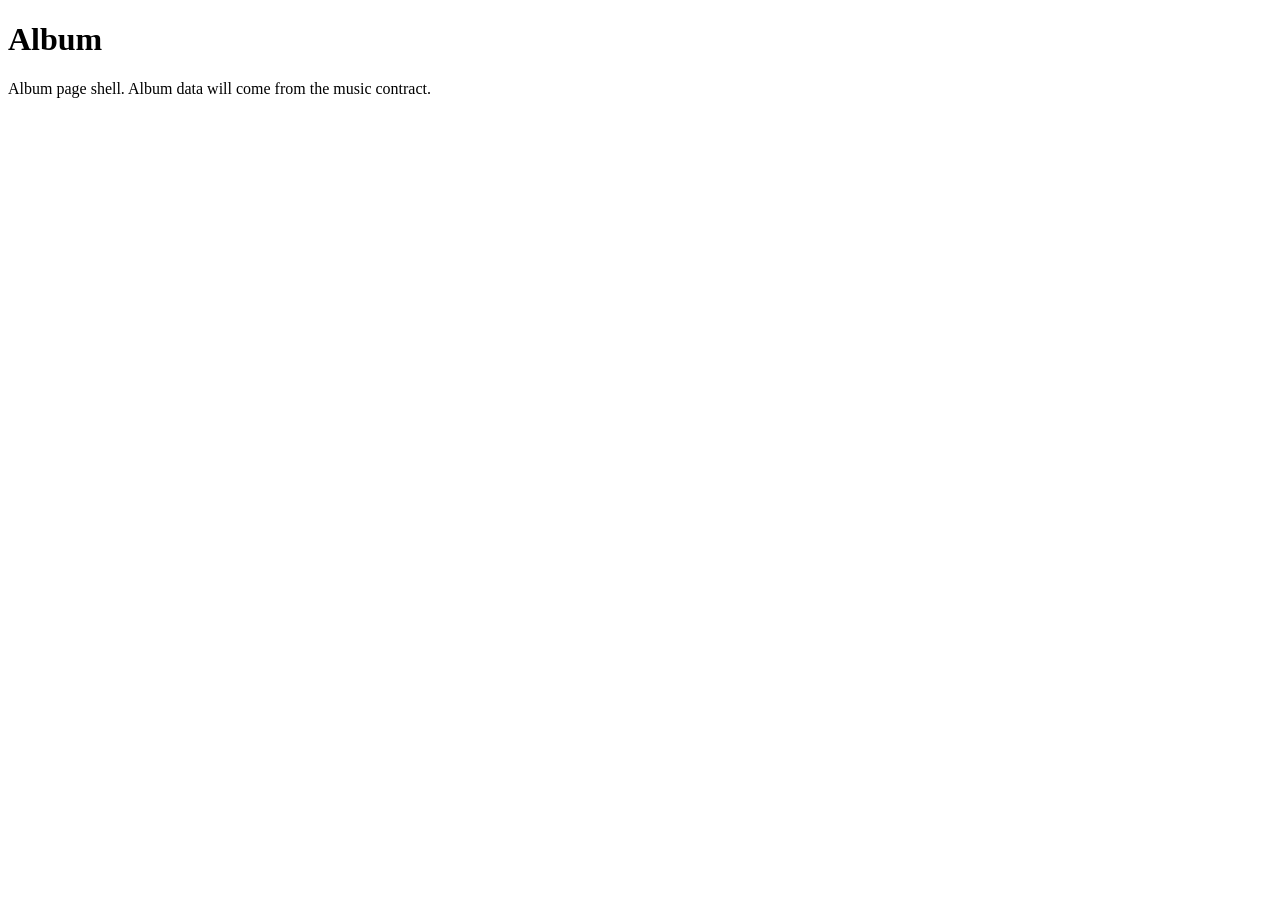
==== pages/album.html @ f35bb285 "chore: initialize VibeRoom project foundation" ====
<!doctype html><html lang="en"><head><meta charset="UTF-8"><meta name="viewport" content="width=device-width, initial-scale=1"><title>VibeRoom | Album</title></head><body><main class="page-shell"><h1>Album</h1><p>Album page shell. Album data will come from the music contract.</p></main></body></html>
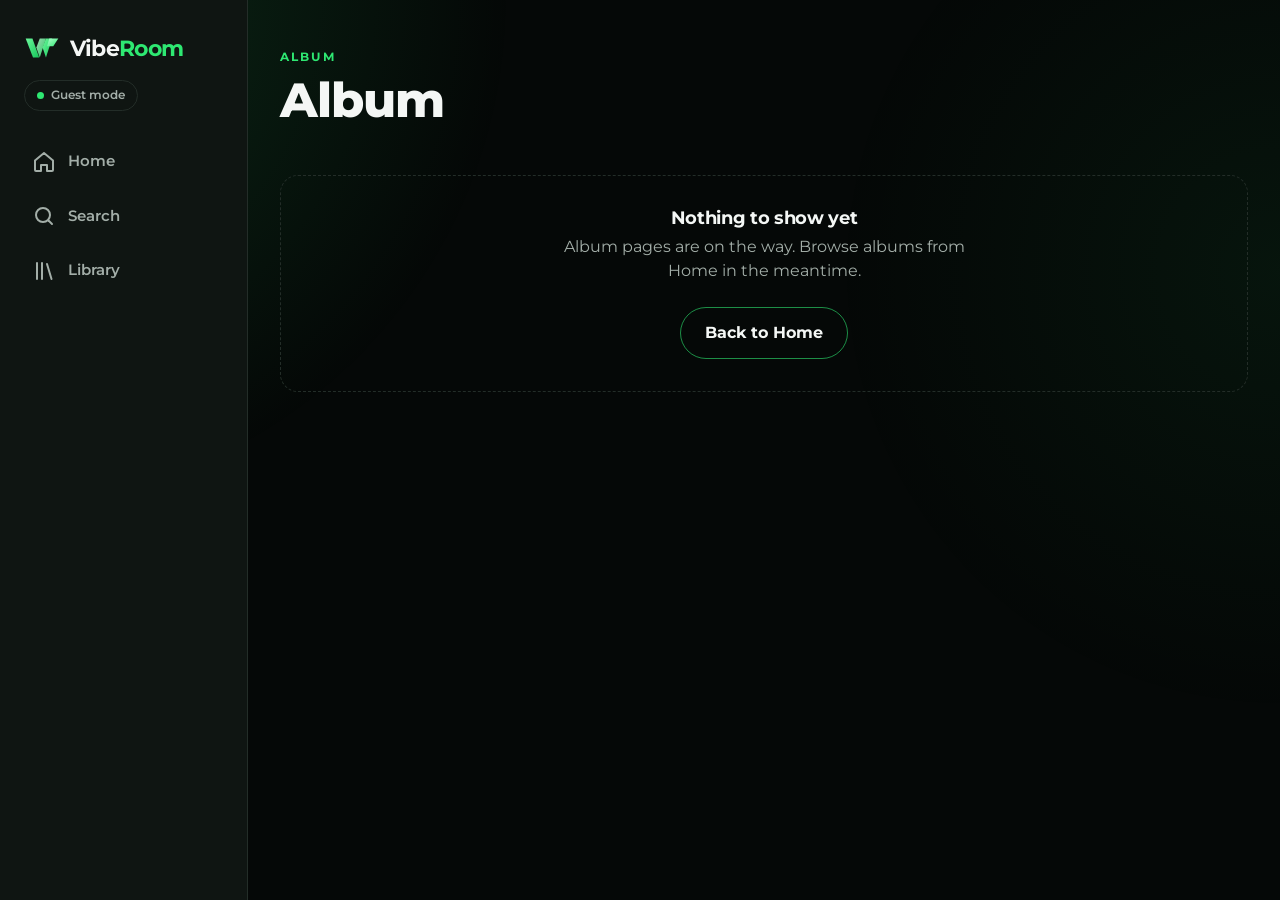
==== commit c55dd994: "feat: build out design system, pages, and Firebase setup Co-Authored-By: Claude Opus 5.5 <noreply@an" ====
--- a/pages/album.html
+++ b/pages/album.html
@@ -1 +1,59 @@
-<!doctype html><html lang="en"><head><meta charset="UTF-8"><meta name="viewport" content="width=device-width, initial-scale=1"><title>VibeRoom | Album</title></head><body><main class="page-shell"><h1>Album</h1><p>Album page shell. Album data will come from the music contract.</p></main></body></html>
+<!doctype html>
+<html lang="en">
+<head>
+  <meta charset="UTF-8">
+  <meta name="viewport" content="width=device-width, initial-scale=1, viewport-fit=cover">
+  <meta name="theme-color" content="#050807">
+  <title>VibeRoom | Album</title>
+  <link rel="icon" href="../assets/icons/logo-mark.svg" type="image/svg+xml">
+  <link rel="preconnect" href="https://fonts.googleapis.com">
+  <link rel="preconnect" href="https://fonts.gstatic.com" crossorigin>
+  <link rel="stylesheet" href="https://fonts.googleapis.com/css2?family=Montserrat:wght@400;500;600;700;800&display=swap">
+  <link rel="stylesheet" href="../css/variables.css">
+  <link rel="stylesheet" href="../css/global.css">
+  <link rel="stylesheet" href="../css/layout.css">
+  <link rel="stylesheet" href="../css/components.css">
+</head>
+<body>
+  <a class="skip-link" href="#main">Skip to content</a>
+  <div class="app-shell">
+    <header class="app-header">
+      <a class="brand" href="../index.html" aria-label="VibeRoom welcome page">
+        <img src="../assets/icons/logo-mark.svg" alt="">
+        <span class="brand-word">Vibe<span>Room</span></span>
+      </a>
+      <span class="mode-chip">Guest mode</span>
+    </header>
+
+    <nav class="app-nav" aria-label="Primary">
+      <a class="nav-link" href="home.html">
+        <svg viewBox="0 0 24 24" fill="none" stroke="currentColor" stroke-width="2" stroke-linejoin="round" aria-hidden="true"><path d="M3 10.5 12 3l9 7.5V20a1 1 0 0 1-1 1h-5v-6h-6v6H4a1 1 0 0 1-1-1z"/></svg>
+        <span>Home</span>
+      </a>
+      <a class="nav-link" href="search.html">
+        <svg viewBox="0 0 24 24" fill="none" stroke="currentColor" stroke-width="2" stroke-linecap="round" aria-hidden="true"><circle cx="11" cy="11" r="7"/><path d="m20 20-3.5-3.5"/></svg>
+        <span>Search</span>
+      </a>
+      <a class="nav-link" href="library.html">
+        <svg viewBox="0 0 24 24" fill="none" stroke="currentColor" stroke-width="2" stroke-linecap="round" aria-hidden="true"><path d="M5 4v16M10 4v16M15 5l4.5 15"/></svg>
+        <span>Library</span>
+      </a>
+    </nav>
+
+    <main id="main" class="app-main">
+      <section class="page-section" aria-labelledby="album-title">
+        <p class="eyebrow">Album</p>
+        <h1 id="album-title" class="page-title">Album</h1>
+      </section>
+
+      <section class="page-section" aria-label="Album details" data-album-detail>
+        <div class="state state-empty">
+          <h3>Nothing to show yet</h3>
+          <p>Album pages are on the way. Browse albums from Home in the meantime.</p>
+          <a class="button button-outline" href="home.html">Back to Home</a>
+        </div>
+      </section>
+    </main>
+  </div>
+</body>
+</html>
--- a/css/variables.css
+++ b/css/variables.css
@@ -0,0 +1,28 @@
+:root {
+  --color-bg: #050807;
+  --color-surface: #0f1512;
+  --color-surface-raised: #161e1a;
+  --color-border: #232d28;
+  --color-text: #f4f7f5;
+  --color-muted: #a3aea8;
+  --color-accent: #2ee872;
+  --color-accent-strong: #5cf595;
+  --color-accent-deep: #16c75a;
+  --color-accent-ink: #04140a;
+  --color-danger: #ff6b6b;
+  --gradient-accent: linear-gradient(135deg, #5cf595 0%, #2ee872 45%, #16c75a 100%);
+  --shadow-accent: 0 0 42px rgba(46, 232, 114, 0.18);
+  --shadow-button: 0 10px 34px rgba(46, 232, 114, 0.3);
+  --font-sans: 'Montserrat', system-ui, -apple-system, 'Segoe UI', Roboto, sans-serif;
+  --radius-card: 18px;
+  --radius-pill: 999px;
+  --content-width: 1080px;
+  --sidebar-width: 248px;
+  --nav-height: 4.25rem;
+  --space-1: 0.5rem;
+  --space-2: 0.75rem;
+  --space-3: 1rem;
+  --space-4: 1.5rem;
+  --space-5: 2rem;
+  --space-6: 3rem;
+}
--- a/css/global.css
+++ b/css/global.css
@@ -0,0 +1,61 @@
+* { box-sizing: border-box; }
+
+html { color-scheme: dark; -webkit-text-size-adjust: 100%; }
+
+body {
+  margin: 0;
+  min-width: 320px;
+  background: var(--color-bg);
+  color: var(--color-text);
+  font-family: var(--font-sans);
+  line-height: 1.5;
+  -webkit-font-smoothing: antialiased;
+}
+
+body::before {
+  position: fixed;
+  inset: 0;
+  z-index: -1;
+  background:
+    radial-gradient(circle at 0% 0%, rgba(46, 232, 114, 0.16), transparent 32rem),
+    radial-gradient(circle at 100% 30%, rgba(46, 232, 114, 0.06), transparent 28rem);
+  content: '';
+  pointer-events: none;
+}
+
+h1, h2, h3 { margin: 0; line-height: 1.1; letter-spacing: -0.02em; }
+
+img, svg { display: block; max-width: 100%; }
+
+a { color: inherit; }
+
+button, input { font: inherit; color: inherit; }
+
+:focus-visible { outline: 3px solid var(--color-accent-strong); outline-offset: 3px; border-radius: 6px; }
+
+.visually-hidden {
+  position: absolute !important;
+  width: 1px;
+  height: 1px;
+  overflow: hidden;
+  clip: rect(0 0 0 0);
+  white-space: nowrap;
+}
+
+.skip-link {
+  position: fixed;
+  top: var(--space-2);
+  left: var(--space-2);
+  z-index: 100;
+  padding: var(--space-1) var(--space-3);
+  border-radius: var(--radius-pill);
+  background: var(--color-accent);
+  color: var(--color-accent-ink);
+  font-weight: 700;
+  transform: translateY(-200%);
+}
+.skip-link:focus { transform: none; }
+
+@media (prefers-reduced-motion: reduce) {
+  *, *::before, *::after { animation: none !important; transition: none !important; }
+}
--- a/css/layout.css
+++ b/css/layout.css
@@ -0,0 +1,117 @@
+/* Welcome entry */
+.welcome-shell {
+  display: grid;
+  min-height: 100svh;
+  place-items: center;
+  padding: var(--space-4) var(--space-3);
+}
+
+.welcome-panel {
+  display: flex;
+  width: min(100%, 460px);
+  flex-direction: column;
+  align-items: center;
+  text-align: center;
+}
+
+/* App shell: header + nav + main.
+   Mobile: header on top, nav fixed to the bottom.
+   Desktop: header and nav stack in a left sidebar. */
+.app-shell {
+  min-height: 100svh;
+  padding-bottom: calc(var(--nav-height) + env(safe-area-inset-bottom));
+}
+
+.app-header {
+  position: sticky;
+  top: 0;
+  z-index: 10;
+  display: flex;
+  align-items: center;
+  justify-content: space-between;
+  gap: var(--space-3);
+  padding: var(--space-2) var(--space-3);
+  background: rgba(5, 8, 7, 0.82);
+  backdrop-filter: blur(14px);
+  border-bottom: 1px solid var(--color-border);
+}
+
+.app-nav {
+  position: fixed;
+  right: 0;
+  bottom: 0;
+  left: 0;
+  z-index: 10;
+  display: grid;
+  grid-template-columns: repeat(3, 1fr);
+  height: calc(var(--nav-height) + env(safe-area-inset-bottom));
+  padding-bottom: env(safe-area-inset-bottom);
+  background: rgba(10, 14, 12, 0.94);
+  backdrop-filter: blur(14px);
+  border-top: 1px solid var(--color-border);
+}
+
+.app-main {
+  width: min(100% - 2rem, var(--content-width));
+  margin: 0 auto;
+  padding: var(--space-4) 0 var(--space-6);
+}
+
+.page-section + .page-section { margin-top: var(--space-6); }
+
+.section-heading {
+  display: flex;
+  align-items: baseline;
+  justify-content: space-between;
+  gap: var(--space-3);
+  margin-bottom: var(--space-3);
+}
+
+@media (min-width: 900px) {
+  .app-shell {
+    display: grid;
+    grid-template-columns: var(--sidebar-width) 1fr;
+    grid-template-rows: auto 1fr;
+    height: 100svh;
+    min-height: 0;
+    padding-bottom: 0;
+  }
+
+  .app-header {
+    position: static;
+    grid-column: 1;
+    grid-row: 1;
+    flex-direction: column;
+    align-items: flex-start;
+    padding: var(--space-5) var(--space-4) var(--space-3);
+    background: var(--color-surface);
+    border-bottom: 0;
+    backdrop-filter: none;
+  }
+
+  .app-nav {
+    position: static;
+    grid-column: 1;
+    grid-row: 2;
+    display: flex;
+    height: auto;
+    flex-direction: column;
+    gap: var(--space-1);
+    padding: var(--space-2) var(--space-3);
+    background: var(--color-surface);
+    border-top: 0;
+    border-right: 1px solid var(--color-border);
+    backdrop-filter: none;
+  }
+
+  .app-header { border-right: 1px solid var(--color-border); }
+
+  .app-main {
+    grid-column: 2;
+    grid-row: 1 / span 2;
+    width: auto;
+    margin: 0;
+    overflow-y: auto;
+    padding: var(--space-6) max(var(--space-5), calc((100% - var(--content-width)) / 2));
+  }
+}
--- a/css/components.css
+++ b/css/components.css
@@ -0,0 +1,220 @@
+/* ---------- Brand ---------- */
+.brand { display: inline-flex; align-items: center; gap: 0.6rem; text-decoration: none; }
+.brand img { width: 2.25rem; height: auto; }
+.brand-word { font-size: 1.35rem; font-weight: 700; letter-spacing: -0.03em; }
+.brand-word span, .text-accent { color: var(--color-accent); }
+
+.brand-lg img { width: clamp(3.5rem, 16vw, 4.5rem); }
+.brand-lg .brand-word { font-size: clamp(2.4rem, 11vw, 3.1rem); }
+
+.tagline {
+  display: flex;
+  align-items: center;
+  gap: 1.1rem;
+  margin: var(--space-2) 0 0;
+  color: var(--color-muted);
+  font-size: 0.72rem;
+  font-weight: 500;
+  letter-spacing: 0.32em;
+  text-transform: uppercase;
+}
+.tagline span + span::before {
+  display: inline-block;
+  width: 4px;
+  height: 4px;
+  margin-right: 1.1rem;
+  border-radius: 50%;
+  background: var(--color-accent);
+  vertical-align: middle;
+  content: '';
+}
+
+/* ---------- Welcome ---------- */
+.hero-art { width: min(100%, 520px); margin: var(--space-4) 0 var(--space-2); }
+
+.welcome-title { font-size: clamp(2.4rem, 11vw, 3.25rem); font-weight: 800; line-height: 1.05; }
+.welcome-title .text-accent { display: block; }
+
+.welcome-copy { max-width: 26rem; margin: var(--space-3) auto 0; color: var(--color-muted); font-size: 1.02rem; line-height: 1.6; }
+
+.welcome-actions { display: grid; width: 100%; gap: var(--space-3); margin-top: var(--space-5); }
+
+.built-by {
+  display: flex;
+  align-items: center;
+  gap: var(--space-3);
+  margin: var(--space-6) 0 0;
+  color: var(--color-muted);
+  font-size: 0.85rem;
+}
+.built-by::before, .built-by::after { width: 2.25rem; height: 1px; background: var(--color-accent); opacity: 0.7; content: ''; }
+
+/* ---------- Buttons ---------- */
+.button {
+  display: inline-flex;
+  min-height: 3.25rem;
+  align-items: center;
+  justify-content: center;
+  gap: 0.6rem;
+  padding: 0.8rem 1.5rem;
+  border: 1.5px solid transparent;
+  border-radius: var(--radius-pill);
+  background: none;
+  font-weight: 700;
+  font-size: 1rem;
+  text-decoration: none;
+  cursor: pointer;
+  transition: transform 160ms ease, box-shadow 160ms ease, background 160ms ease;
+}
+.button:hover { transform: translateY(-2px); }
+.button svg { width: 1.25rem; height: 1.25rem; }
+.button-lg { min-height: 3.75rem; font-size: 1.1rem; }
+.button-primary { background: var(--gradient-accent); color: var(--color-accent-ink); box-shadow: var(--shadow-button); }
+.button-primary:hover { box-shadow: 0 14px 40px rgba(46, 232, 114, 0.42); }
+.button-outline { border-color: rgba(46, 232, 114, 0.6); color: var(--color-text); }
+.button-outline:hover { background: rgba(46, 232, 114, 0.08); }
+.button-secondary { border-color: var(--color-border); color: var(--color-text); }
+.button-secondary:hover { background: var(--color-surface-raised); }
+
+/* ---------- Shell ---------- */
+.mode-chip {
+  display: inline-flex;
+  align-items: center;
+  gap: 0.4rem;
+  padding: 0.3rem 0.75rem;
+  border: 1px solid var(--color-border);
+  border-radius: var(--radius-pill);
+  color: var(--color-muted);
+  font-size: 0.78rem;
+  font-weight: 600;
+}
+.mode-chip::before { width: 0.45rem; height: 0.45rem; border-radius: 50%; background: var(--color-accent); content: ''; }
+
+.nav-link {
+  display: flex;
+  flex-direction: column;
+  align-items: center;
+  justify-content: center;
+  gap: 0.2rem;
+  min-height: 44px;
+  color: var(--color-muted);
+  font-size: 0.72rem;
+  font-weight: 600;
+  text-decoration: none;
+  transition: color 160ms ease, background 160ms ease;
+}
+.nav-link svg { width: 1.5rem; height: 1.5rem; }
+.nav-link:hover { color: var(--color-text); }
+.nav-link[aria-current='page'] { color: var(--color-accent); }
+
+@media (min-width: 900px) {
+  .nav-link {
+    flex-direction: row;
+    justify-content: flex-start;
+    gap: var(--space-2);
+    padding: 0.7rem var(--space-3);
+    border-radius: 12px;
+    font-size: 0.95rem;
+  }
+  .nav-link:hover { background: var(--color-surface-raised); }
+  .nav-link[aria-current='page'] { background: rgba(46, 232, 114, 0.1); }
+}
+
+/* ---------- Page headings ---------- */
+.eyebrow { margin: 0 0 var(--space-1); color: var(--color-accent); font-size: 0.75rem; font-weight: 700; letter-spacing: 0.18em; text-transform: uppercase; }
+.page-title { font-size: clamp(1.9rem, 7vw, 3rem); font-weight: 800; }
+.page-lead { max-width: 38rem; margin: var(--space-2) 0 0; color: var(--color-muted); }
+.section-title { font-size: 1.3rem; font-weight: 700; }
+.section-meta { color: var(--color-muted); font-size: 0.85rem; }
+
+/* ---------- Cards ---------- */
+.feature-card {
+  position: relative;
+  overflow: hidden;
+  margin-top: var(--space-4);
+  padding: var(--space-5) var(--space-4);
+  border: 1px solid rgba(46, 232, 114, 0.25);
+  border-radius: var(--radius-card);
+  background:
+    radial-gradient(circle at 100% 0%, rgba(46, 232, 114, 0.28), transparent 60%),
+    var(--color-surface);
+  box-shadow: var(--shadow-accent);
+}
+.feature-card h2 { font-size: clamp(1.4rem, 5vw, 2rem); font-weight: 800; }
+.feature-card p { max-width: 30rem; margin: var(--space-2) 0 var(--space-4); color: var(--color-muted); }
+.feature-card .actions { display: flex; flex-wrap: wrap; gap: var(--space-2); }
+
+.album-grid { display: grid; grid-template-columns: repeat(auto-fill, minmax(9.5rem, 1fr)); gap: var(--space-3); }
+.album-card { padding: var(--space-2); border-radius: var(--radius-card); background: var(--color-surface); }
+.album-card img { width: 100%; aspect-ratio: 1; border-radius: 12px; object-fit: cover; }
+.album-card h3 { margin-top: var(--space-2); overflow: hidden; font-size: 0.95rem; text-overflow: ellipsis; white-space: nowrap; }
+.album-card p { margin: 0.15rem 0 0; color: var(--color-muted); font-size: 0.82rem; }
+
+.genre-grid { display: grid; grid-template-columns: repeat(auto-fill, minmax(10rem, 1fr)); gap: var(--space-3); }
+.genre-tile {
+  display: flex;
+  min-height: 5.5rem;
+  align-items: flex-end;
+  padding: var(--space-3);
+  border: 1px solid var(--color-border);
+  border-radius: var(--radius-card);
+  background: linear-gradient(145deg, rgba(46, 232, 114, 0.18), var(--color-surface) 70%);
+  font-weight: 700;
+}
+
+/* ---------- Song list ---------- */
+.song-list { margin: 0; padding: 0; list-style: none; }
+.song-row {
+  display: grid;
+  grid-template-columns: 1.5rem 3rem minmax(0, 1fr) auto;
+  gap: var(--space-3);
+  align-items: center;
+  padding: var(--space-2);
+  border-radius: 12px;
+}
+.song-row:hover { background: var(--color-surface); }
+.song-index { color: var(--color-muted); font-size: 0.9rem; text-align: center; }
+.song-row img { width: 3rem; aspect-ratio: 1; border-radius: 8px; object-fit: cover; }
+.song-title, .song-meta { display: block; overflow: hidden; text-overflow: ellipsis; white-space: nowrap; }
+.song-title { font-weight: 600; }
+.song-meta, .song-row time { color: var(--color-muted); font-size: 0.85rem; }
+
+/* ---------- Search ---------- */
+.search-field { position: relative; margin-top: var(--space-4); }
+.search-field svg { position: absolute; top: 50%; left: 1.1rem; width: 1.25rem; height: 1.25rem; color: var(--color-muted); transform: translateY(-50%); pointer-events: none; }
+.search-field input {
+  width: 100%;
+  min-height: 3.25rem;
+  padding: 0.8rem 1.25rem 0.8rem 3.1rem;
+  border: 1.5px solid var(--color-border);
+  border-radius: var(--radius-pill);
+  background: var(--color-surface);
+}
+.search-field input::placeholder { color: var(--color-muted); }
+.search-field input:focus-visible { border-color: var(--color-accent); outline: none; box-shadow: 0 0 0 4px rgba(46, 232, 114, 0.18); }
+
+/* ---------- States: loading / empty / error ---------- */
+.state {
+  display: flex;
+  flex-direction: column;
+  align-items: center;
+  padding: var(--space-5) var(--space-3);
+  border: 1px dashed var(--color-border);
+  border-radius: var(--radius-card);
+  text-align: center;
+}
+.state h3 { font-size: 1.1rem; }
+.state p { max-width: 26rem; margin: var(--space-1) 0 0; color: var(--color-muted); }
+.state .button { margin-top: var(--space-4); }
+.state-error { border-color: rgba(255, 107, 107, 0.45); }
+.state-error h3 { color: var(--color-danger); }
+
+.skeleton { border-radius: 10px; background: linear-gradient(90deg, var(--color-surface) 25%, var(--color-surface-raised) 50%, var(--color-surface) 75%); background-size: 200% 100%; animation: shimmer 1.4s linear infinite; }
+.skeleton-row { height: 4rem; margin-bottom: var(--space-1); }
+.skeleton-card { aspect-ratio: 0.8; }
+
+@keyframes shimmer { to { background-position: -200% 0; } }
+
+@media (min-width: 520px) {
+  .welcome-actions .button { font-size: 1.1rem; }
+}
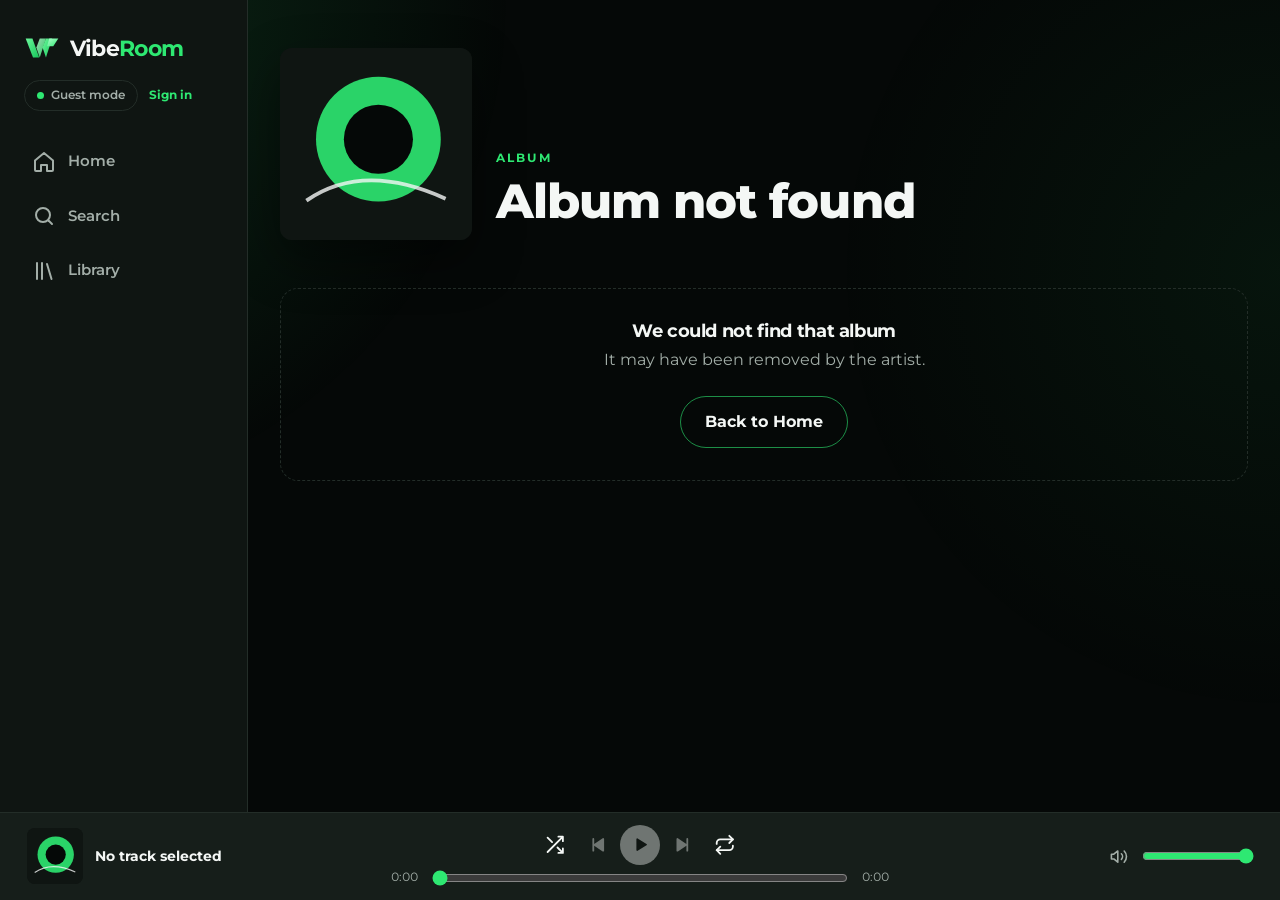
==== commit 49d79488: "Merge pull request #3 from Evans664/develop Final" ====
--- a/pages/album.html
+++ b/pages/album.html
@@ -40,20 +40,27 @@
       </a>
     </nav>
 
-    <main id="main" class="app-main">
-      <section class="page-section" aria-labelledby="album-title">
-        <p class="eyebrow">Album</p>
-        <h1 id="album-title" class="page-title">Album</h1>
+    <main id="main" class="app-main" data-album-page>
+      <section class="page-section playlist-hero" aria-labelledby="album-title">
+        <img class="playlist-hero-art" src="../assets/images/cover-placeholder.svg" alt="" data-album-cover>
+        <div class="playlist-hero-text">
+          <p class="eyebrow">Album</p>
+          <h1 id="album-title" class="page-title" data-album-title>Loading…</h1>
+          <p class="page-lead" data-album-meta></p>
+          <div class="actions" data-album-actions>
+            <button type="button" class="button button-primary" data-album-play disabled>Play</button>
+          </div>
+        </div>
       </section>
 
-      <section class="page-section" aria-label="Album details" data-album-detail>
-        <div class="state state-empty">
-          <h3>Nothing to show yet</h3>
-          <p>Album pages are on the way. Browse albums from Home in the meantime.</p>
-          <a class="button button-outline" href="home.html">Back to Home</a>
+      <section class="page-section" aria-label="Songs on this album">
+        <div data-album-songs>
+          <div class="skeleton skeleton-row"></div><div class="skeleton skeleton-row"></div><div class="skeleton skeleton-row"></div>
         </div>
       </section>
     </main>
+    <footer class="player-bar" data-player aria-label="Music player"></footer>
   </div>
+  <script type="module" src="../js/app.js"></script>
 </body>
 </html>
--- a/css/variables.css
+++ b/css/variables.css
@@ -19,6 +19,7 @@
   --content-width: 1080px;
   --sidebar-width: 248px;
   --nav-height: 4.25rem;
+  --player-height: 5.5rem;
   --space-1: 0.5rem;
   --space-2: 0.75rem;
   --space-3: 1rem;
--- a/css/global.css
+++ b/css/global.css
@@ -26,6 +26,8 @@
 h1, h2, h3 { margin: 0; line-height: 1.1; letter-spacing: -0.02em; }
 
 img, svg { display: block; max-width: 100%; }
+
+[hidden] { display: none !important; }
 
 a { color: inherit; }
 
--- a/css/layout.css
+++ b/css/layout.css
@@ -20,6 +20,16 @@
 .app-shell {
   min-height: 100svh;
   padding-bottom: calc(var(--nav-height) + env(safe-area-inset-bottom));
+}
+
+.app-shell:has(.player-bar) { padding-bottom: calc(var(--nav-height) + var(--player-height) + env(safe-area-inset-bottom)); }
+
+.player-bar {
+  position: fixed;
+  right: 0;
+  bottom: calc(var(--nav-height) + env(safe-area-inset-bottom));
+  left: 0;
+  z-index: 10;
 }
 
 .app-header {
@@ -71,7 +81,7 @@
   .app-shell {
     display: grid;
     grid-template-columns: var(--sidebar-width) 1fr;
-    grid-template-rows: auto 1fr;
+    grid-template-rows: auto 1fr auto;
     height: 100svh;
     min-height: 0;
     padding-bottom: 0;
@@ -106,6 +116,14 @@
 
   .app-header { border-right: 1px solid var(--color-border); }
 
+  .app-shell:has(.player-bar) { padding-bottom: 0; }
+
+  .player-bar {
+    position: static;
+    grid-column: 1 / -1;
+    grid-row: 3;
+  }
+
   .app-main {
     grid-column: 2;
     grid-row: 1 / span 2;
--- a/css/components.css
+++ b/css/components.css
@@ -75,8 +75,48 @@
 .button-outline:hover { background: rgba(46, 232, 114, 0.08); }
 .button-secondary { border-color: var(--color-border); color: var(--color-text); }
 .button-secondary:hover { background: var(--color-surface-raised); }
+.button-sm { min-height: 2.5rem; padding: 0.45rem 1.1rem; font-size: 0.88rem; }
+.button:disabled { opacity: 0.5; cursor: default; transform: none; }
+.actions { display: flex; flex-wrap: wrap; gap: var(--space-2); }
+
+/* ---------- Auth ---------- */
+.auth-panel { gap: 0; }
+.auth-title { margin-top: var(--space-5); font-size: clamp(1.8rem, 7vw, 2.3rem); }
+.auth-form { display: grid; width: 100%; gap: var(--space-3); margin-top: var(--space-5); text-align: left; }
+.field { display: grid; gap: 0.4rem; }
+.field label { font-size: 0.85rem; font-weight: 600; }
+.field input {
+  min-height: 3.1rem;
+  padding: 0.7rem 1.1rem;
+  border: 1.5px solid var(--color-border);
+  border-radius: 14px;
+  background: var(--color-surface);
+}
+.field input:focus-visible { border-color: var(--color-accent); outline: none; box-shadow: 0 0 0 4px rgba(46, 232, 114, 0.18); }
+.field-hint { margin: 0; color: var(--color-muted); font-size: 0.78rem; }
+.form-error { min-height: 1.3em; margin: 0; color: var(--color-danger); font-size: 0.88rem; font-weight: 600; }
+.form-error:empty { min-height: 0; }
+.auth-form .button { width: 100%; }
+.auth-form .button:disabled { opacity: 0.6; cursor: progress; transform: none; }
+.auth-switch { margin: var(--space-4) 0 var(--space-3); color: var(--color-muted); font-size: 0.92rem; }
+.auth-switch a { color: var(--color-accent); font-weight: 700; }
+.auth-panel > .button-outline { width: 100%; }
 
 /* ---------- Shell ---------- */
+.account { display: flex; min-width: 0; align-items: center; gap: var(--space-1); }
+.account .mode-chip { min-width: 0; max-width: 11rem; overflow: hidden; text-overflow: ellipsis; white-space: nowrap; }
+.account-action {
+  padding: 0.3rem 0.2rem;
+  border: 0;
+  background: none;
+  color: var(--color-accent);
+  font-size: 0.78rem;
+  font-weight: 700;
+  text-decoration: none;
+  white-space: nowrap;
+  cursor: pointer;
+}
+.account-action:hover { text-decoration: underline; }
 .mode-chip {
   display: inline-flex;
   align-items: center;
@@ -145,7 +185,20 @@
 .feature-card .actions { display: flex; flex-wrap: wrap; gap: var(--space-2); }
 
 .album-grid { display: grid; grid-template-columns: repeat(auto-fill, minmax(9.5rem, 1fr)); gap: var(--space-3); }
-.album-card { padding: var(--space-2); border-radius: var(--radius-card); background: var(--color-surface); }
+.album-card { display: block; padding: var(--space-2); border-radius: var(--radius-card); background: var(--color-surface); text-decoration: none; transition: background 160ms ease; }
+.album-card:hover { background: var(--color-surface-raised); }
+.album-grid > .state { grid-column: 1 / -1; }
+/* One swipeable row (search results) instead of a wrapping grid. */
+.album-scroller {
+  grid-template-columns: none;
+  grid-auto-flow: column;
+  grid-auto-columns: minmax(9.5rem, 11rem);
+  overflow-x: auto;
+  padding-bottom: var(--space-2);
+  scroll-snap-type: x proximity;
+  scrollbar-width: thin;
+}
+.album-scroller > .album-card { scroll-snap-align: start; }
 .album-card img { width: 100%; aspect-ratio: 1; border-radius: 12px; object-fit: cover; }
 .album-card h3 { margin-top: var(--space-2); overflow: hidden; font-size: 0.95rem; text-overflow: ellipsis; white-space: nowrap; }
 .album-card p { margin: 0.15rem 0 0; color: var(--color-muted); font-size: 0.82rem; }
@@ -162,22 +215,158 @@
   font-weight: 700;
 }
 
+/* ---------- Icon buttons ---------- */
+.icon-button {
+  display: inline-grid;
+  width: 2.5rem;
+  height: 2.5rem;
+  flex: none;
+  place-items: center;
+  padding: 0;
+  border: 0;
+  border-radius: 50%;
+  background: none;
+  color: var(--color-text);
+  cursor: pointer;
+  transition: color 160ms ease, background 160ms ease, transform 160ms ease;
+}
+.icon-button svg { width: 1.35rem; height: 1.35rem; }
+.icon-button:hover:not(:disabled) { background: var(--color-surface-raised); }
+.icon-button:disabled { opacity: 0.4; cursor: default; }
+.icon-button[aria-pressed='true'] { color: var(--color-accent); }
+.icon-button-primary { background: var(--color-text); color: var(--color-bg); }
+.icon-button-primary:hover:not(:disabled) { background: var(--color-text); transform: scale(1.06); }
+.icon-button-primary svg { width: 1.2rem; height: 1.2rem; }
+.like-button { color: var(--color-muted); }
+.like-button[aria-pressed='true'] { color: var(--color-accent); }
+
 /* ---------- Song list ---------- */
 .song-list { margin: 0; padding: 0; list-style: none; }
 .song-row {
   display: grid;
-  grid-template-columns: 1.5rem 3rem minmax(0, 1fr) auto;
-  gap: var(--space-3);
+  grid-template-columns: 1.5rem 3rem minmax(0, 1fr) auto auto auto auto;
+  gap: var(--space-2) var(--space-3);
   align-items: center;
   padding: var(--space-2);
   border-radius: 12px;
+  cursor: pointer;
 }
 .song-row:hover { background: var(--color-surface); }
 .song-index { color: var(--color-muted); font-size: 0.9rem; text-align: center; }
 .song-row img { width: 3rem; aspect-ratio: 1; border-radius: 8px; object-fit: cover; }
+.song-open { min-width: 0; padding: 0; border: 0; background: none; text-align: left; cursor: pointer; }
 .song-title, .song-meta { display: block; overflow: hidden; text-overflow: ellipsis; white-space: nowrap; }
 .song-title { font-weight: 600; }
 .song-meta, .song-row time { color: var(--color-muted); font-size: 0.85rem; }
+.song-row.is-current .song-title, .song-row.is-current .song-index { color: var(--color-accent); }
+.song-secondary { color: var(--color-muted); }
+.song-play-button { border: 1.5px solid var(--color-border); }
+.song-play-button svg { width: 1.05rem; height: 1.05rem; }
+.song-row:hover .song-play-button, .song-row.is-current .song-play-button { border-color: var(--color-accent); color: var(--color-accent); }
+
+@media (max-width: 480px) {
+  /* Add-to-playlist moves to Now Playing on phones; remove stays on the playlist page. */
+  .song-row { grid-template-columns: 3rem minmax(0, 1fr) auto auto; gap: var(--space-2); }
+  .song-row:has([data-action='remove-from-playlist']) { grid-template-columns: 3rem minmax(0, 1fr) auto auto auto; }
+  .song-index, .song-row time, .song-secondary[data-action='add-to-playlist'] { display: none; }
+}
+
+/* ---------- Playlists ---------- */
+.playlist-grid { display: grid; grid-template-columns: repeat(auto-fill, minmax(9.5rem, 1fr)); gap: var(--space-3); }
+.playlist-grid > .state { grid-column: 1 / -1; }
+.playlist-card { padding: var(--space-2); border-radius: var(--radius-card); background: var(--color-surface); text-decoration: none; transition: background 160ms ease; }
+.playlist-card:hover { background: var(--color-surface-raised); }
+.playlist-card-art, .playlist-hero-art {
+  display: grid;
+  place-items: center;
+  aspect-ratio: 1;
+  border-radius: 12px;
+  background: linear-gradient(145deg, rgba(46, 232, 114, 0.45), var(--color-surface-raised) 75%);
+  color: var(--color-text);
+}
+.playlist-card-art svg { width: 38%; height: 38%; }
+.playlist-card h3 { margin-top: var(--space-2); overflow: hidden; font-size: 0.95rem; text-overflow: ellipsis; white-space: nowrap; }
+.playlist-card p { margin: 0.15rem 0 0; color: var(--color-muted); font-size: 0.82rem; }
+
+.playlist-hero { display: flex; flex-wrap: wrap; align-items: flex-end; gap: var(--space-4); }
+.playlist-hero-art { width: min(100%, 12rem); box-shadow: 0 20px 50px rgba(0, 0, 0, 0.45); }
+.playlist-hero-art svg { width: 40%; height: 40%; }
+img.playlist-hero-art { object-fit: cover; background: var(--color-surface); }
+.playlist-hero-text { flex: 1 1 16rem; min-width: 0; }
+.playlist-hero-text .page-title { overflow-wrap: anywhere; }
+.playlist-hero-text .actions { margin-top: var(--space-4); }
+
+/* ---------- Add-to-playlist picker ---------- */
+.picker {
+  width: min(100% - 2rem, 26rem);
+  max-height: min(80svh, 34rem);
+  padding: var(--space-4);
+  border: 1px solid var(--color-border);
+  border-radius: var(--radius-card);
+  background: var(--color-surface-raised);
+  color: var(--color-text);
+}
+.picker::backdrop { background: rgba(0, 0, 0, 0.65); }
+.picker-header { display: flex; align-items: center; justify-content: space-between; gap: var(--space-2); }
+.picker-header h2 { font-size: 1.2rem; }
+.picker-create { display: flex; gap: var(--space-2); margin-top: var(--space-3); }
+.picker-create input {
+  flex: 1;
+  min-width: 0;
+  padding: 0.6rem 1rem;
+  border: 1.5px solid var(--color-border);
+  border-radius: var(--radius-pill);
+  background: var(--color-surface);
+}
+.picker-create input:focus-visible { border-color: var(--color-accent); outline: none; }
+.picker-create .button { min-height: 2.75rem; padding: 0.5rem 1.1rem; font-size: 0.9rem; }
+.picker-list { margin: var(--space-3) 0 0; padding: 0; list-style: none; }
+.picker-option {
+  display: flex;
+  width: 100%;
+  align-items: center;
+  gap: var(--space-3);
+  padding: var(--space-1);
+  border: 0;
+  border-radius: 12px;
+  background: none;
+  text-align: left;
+  cursor: pointer;
+}
+.picker-option:hover { background: var(--color-surface); }
+.picker-option strong, .picker-option small { display: block; }
+.picker-option small { color: var(--color-muted); font-size: 0.8rem; }
+.picker-icon { display: grid; width: 2.75rem; height: 2.75rem; flex: none; place-items: center; border-radius: 8px; background: linear-gradient(145deg, rgba(46, 232, 114, 0.45), var(--color-surface) 75%); }
+.picker-icon svg { width: 1.2rem; height: 1.2rem; }
+.picker-empty { padding: var(--space-2) 0; color: var(--color-muted); font-size: 0.9rem; }
+
+/* ---------- Toast ---------- */
+.toast {
+  position: fixed;
+  left: 50%;
+  bottom: calc(var(--nav-height) + var(--player-height) + var(--space-2) + env(safe-area-inset-bottom));
+  z-index: 60;
+  display: flex;
+  max-width: calc(100% - 2rem);
+  align-items: center;
+  gap: var(--space-3);
+  padding: 0.7rem 1.1rem;
+  border-radius: 12px;
+  background: var(--color-text);
+  color: var(--color-bg);
+  font-size: 0.9rem;
+  font-weight: 600;
+  box-shadow: 0 12px 30px rgba(0, 0, 0, 0.4);
+  opacity: 0;
+  transform: translate(-50%, 0.5rem);
+  pointer-events: none;
+  transition: opacity 200ms ease, transform 200ms ease;
+}
+.toast.is-visible { opacity: 1; transform: translate(-50%, 0); pointer-events: auto; }
+.toast a { color: var(--color-accent-deep); font-weight: 800; white-space: nowrap; }
+@media (min-width: 900px) {
+  .toast { bottom: calc(6.5rem + var(--space-3)); }
+}
 
 /* ---------- Search ---------- */
 .search-field { position: relative; margin-top: var(--space-4); }
@@ -193,6 +382,109 @@
 .search-field input::placeholder { color: var(--color-muted); }
 .search-field input:focus-visible { border-color: var(--color-accent); outline: none; box-shadow: 0 0 0 4px rgba(46, 232, 114, 0.18); }
 
+.search-status { min-height: 1.2em; margin: 0 0 var(--space-2); color: var(--color-muted); font-size: 0.85rem; }
+
+/* ---------- Player bar (mini player) ---------- */
+.player-bar {
+  display: grid;
+  grid-template-columns: minmax(0, 1fr) auto;
+  grid-template-areas: 'track controls' 'progress progress';
+  gap: 0.2rem var(--space-2);
+  align-items: center;
+  padding: var(--space-1) var(--space-2) 0.35rem;
+  background: var(--color-surface-raised);
+  border-top: 1px solid var(--color-border);
+}
+.player-track {
+  display: flex;
+  min-width: 0;
+  grid-area: track;
+  align-items: center;
+  gap: var(--space-2);
+  padding: 0.2rem;
+  border: 0;
+  border-radius: 10px;
+  background: none;
+  text-align: left;
+  cursor: pointer;
+}
+.player-track:disabled { cursor: default; }
+.player-track:hover:not(:disabled) { background: var(--color-surface); }
+.player-cover { width: 2.75rem; height: 2.75rem; flex: none; border-radius: 8px; object-fit: cover; background: var(--color-surface); }
+.player-text { min-width: 0; }
+.player-text strong, .player-text span { display: block; overflow: hidden; text-overflow: ellipsis; white-space: nowrap; }
+.player-text strong { font-size: 0.9rem; }
+.player-text span { color: var(--color-muted); font-size: 0.78rem; }
+.player-controls { grid-area: controls; display: flex; align-items: center; gap: 0.15rem; }
+.player-progress { grid-area: progress; display: flex; gap: var(--space-2); align-items: center; color: var(--color-muted); font-size: 0.72rem; font-variant-numeric: tabular-nums; }
+.player-progress input { flex: 1; min-width: 0; accent-color: var(--color-accent); }
+.player-volume { display: none; }
+.player-volume svg { width: 1.2rem; height: 1.2rem; flex: none; }
+.player-volume input { width: 7rem; accent-color: var(--color-accent); }
+.player-bar .player-optional { display: none; }
+
+@media (min-width: 900px) {
+  .player-bar {
+    grid-template-columns: minmax(0, 1fr) minmax(0, 1.4fr) minmax(0, 1fr);
+    grid-template-areas: 'track controls volume' 'track progress volume';
+    padding: var(--space-2) var(--space-4);
+  }
+  .player-cover { width: 3.5rem; height: 3.5rem; }
+  .player-controls { justify-content: center; }
+  .player-volume { grid-area: volume; display: flex; gap: var(--space-2); justify-self: end; align-items: center; color: var(--color-muted); }
+  .player-bar .player-optional { display: inline-grid; }
+}
+
+/* ---------- Now playing (full screen) ---------- */
+.now-playing {
+  position: fixed;
+  inset: 0;
+  z-index: 50;
+  overflow-y: auto;
+  background:
+    radial-gradient(circle at 50% 0%, rgba(46, 232, 114, 0.22), transparent 70%),
+    var(--color-bg);
+  transform: translateY(100%);
+  visibility: hidden;
+  transition: transform 300ms cubic-bezier(0.2, 0.8, 0.2, 1), visibility 0s linear 300ms;
+}
+.now-playing.is-open { transform: none; visibility: visible; transition: transform 300ms cubic-bezier(0.2, 0.8, 0.2, 1); }
+body.has-now-playing { overflow: hidden; }
+.now-playing-inner {
+  display: flex;
+  width: min(100%, 30rem);
+  min-height: 100%;
+  flex-direction: column;
+  gap: var(--space-4);
+  margin: 0 auto;
+  padding: max(var(--space-3), env(safe-area-inset-top)) var(--space-4) max(var(--space-5), env(safe-area-inset-bottom));
+}
+.now-playing-header { display: grid; grid-template-columns: 2.5rem 1fr 2.5rem; align-items: center; }
+.now-playing-header .icon-button svg { width: 1.75rem; height: 1.75rem; }
+.now-playing-label { color: var(--color-muted); font-size: 0.75rem; font-weight: 700; letter-spacing: 0.16em; text-align: center; text-transform: uppercase; }
+.now-playing-cover {
+  width: 100%;
+  aspect-ratio: 1;
+  margin-top: var(--space-2);
+  border-radius: var(--radius-card);
+  object-fit: cover;
+  background: var(--color-surface);
+  box-shadow: 0 24px 60px rgba(0, 0, 0, 0.55);
+}
+.now-playing-meta { display: flex; align-items: center; gap: var(--space-1); }
+.now-playing-text { flex: 1; min-width: 0; }
+.now-playing-meta .icon-button svg { width: 1.6rem; height: 1.6rem; }
+.now-playing-meta h2 { overflow: hidden; font-size: 1.5rem; text-overflow: ellipsis; white-space: nowrap; }
+.now-playing-meta p { margin: 0.3rem 0 0; overflow: hidden; color: var(--color-muted); text-overflow: ellipsis; white-space: nowrap; }
+.now-playing .player-progress { font-size: 0.78rem; }
+.now-playing-controls { justify-content: space-between; }
+.now-playing-controls .icon-button { width: 3rem; height: 3rem; }
+.now-playing-controls .icon-button svg { width: 1.6rem; height: 1.6rem; }
+.now-playing-controls .icon-button-primary { width: 4.25rem; height: 4.25rem; background: var(--color-accent); color: var(--color-accent-ink); }
+.now-playing-controls .icon-button-primary svg { width: 1.7rem; height: 1.7rem; }
+.now-playing .player-volume { display: flex; gap: var(--space-2); align-items: center; justify-content: center; color: var(--color-muted); }
+.now-playing .player-volume input { width: min(100%, 14rem); }
+
 /* ---------- States: loading / empty / error ---------- */
 .state {
   display: flex;
